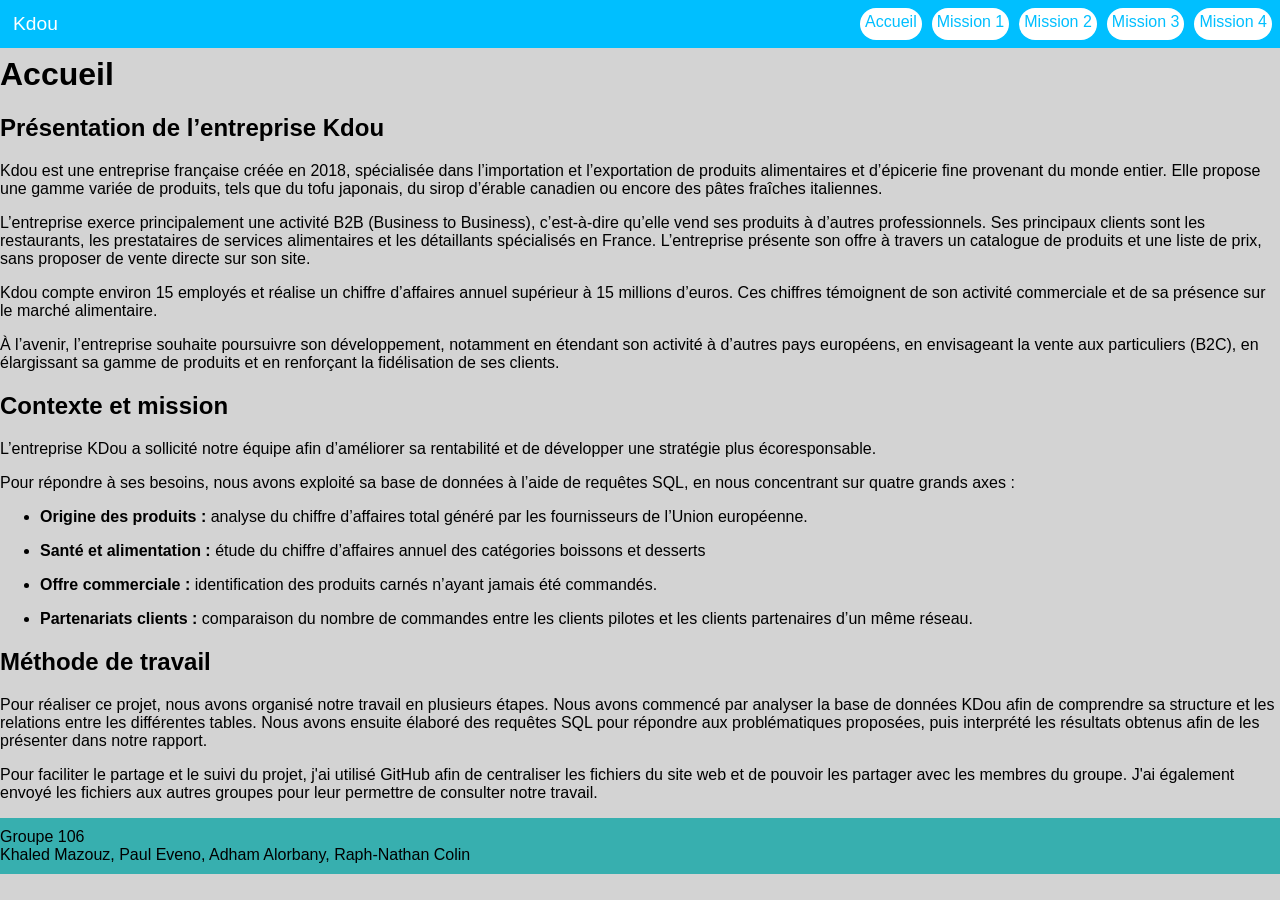
==== index.html @ 7a4a5023 "Add files via upload" ====
<!DOCTYPE html>
<html lang="fr">
<head>
    <meta charset="UTF-8">
    <meta name="viewport" content="width=device-width, initial-scale=1.0">
    <title>Accueil</title>
    <link rel="stylesheet" href="style.css">
</head>
<body>
    <header>
        <nav>
            <div>Kdou</div>
            <input type="checkbox" id="menu">
            <label for="menu">☰</label>

            <a href="accueil.html">Accueil</a>
            <a href="mission1.html">Mission 1</a>
            <a href="mission2.html">Mission 2</a>
            <a href="mission3.html">Mission 3</a>
            <a href="mission4.html">Mission 4</a>
        </nav>
    </header>
    <h1>Accueil</h1>
    <main>
        <section>
		<h2>Présentation de l’entreprise Kdou</h2>
        <p>
			Kdou est une entreprise française créée en 2018, 
			spécialisée dans l’importation et l’exportation de produits alimentaires et d’épicerie fine provenant du monde entier. 
			Elle propose une gamme variée de produits, tels que du tofu japonais, du sirop d’érable canadien ou encore des pâtes fraîches italiennes.
        </p>
        <p>
            L’entreprise exerce principalement une activité B2B (Business to Business), 
            c’est-à-dire qu’elle vend ses produits à d’autres professionnels. 
            Ses principaux clients sont les restaurants, les prestataires de services alimentaires et les détaillants spécialisés en France. 
            L’entreprise présente son offre à travers un catalogue de produits et une liste de prix, 
            sans proposer de vente directe sur son site.
        </p>
        <p>
            Kdou compte environ 15 employés et réalise un chiffre d’affaires annuel supérieur à 15 millions d’euros. 
            Ces chiffres témoignent de son activité commerciale et de sa présence sur le marché alimentaire.
        </p>
        <p>
            À l’avenir, l’entreprise souhaite poursuivre son développement, 
            notamment en étendant son activité à d’autres pays européens, 
            en envisageant la vente aux particuliers (B2C), 
            en élargissant sa gamme de produits et en renforçant la fidélisation de ses clients.
        </p>
        </section>
        <section>
        <h2>Contexte et mission</h2>
        <p>
            L’entreprise KDou a sollicité notre équipe afin d’améliorer 
            sa rentabilité et de développer une stratégie plus écoresponsable.
        </p>
        <p>
            Pour répondre à ses besoins, 
            nous avons exploité sa base de données à l’aide de requêtes SQL, 
            en nous concentrant sur quatre grands axes :
        </p>
        <ul>
            <li>
                <p> 
                    <strong>Origine des produits :</strong>
                    analyse du chiffre d’affaires total généré par les fournisseurs de l’Union européenne.
                </p>
            </li>
            <li>
                <p> 
                    <strong>Santé et alimentation :</strong>
                    étude du chiffre d’affaires annuel des catégories boissons et desserts
                </p>
            </li>
            <li>
                <p> 
                    <strong>Offre commerciale :</strong>
                    identification des produits carnés n’ayant jamais été commandés.
                </p>
            </li>
             <li>
                <p> 
                    <strong>Partenariats clients :</strong>
                    comparaison du nombre de commandes entre les clients pilotes et les clients partenaires d’un même réseau.
                </p>
            </li>
        </ul>

        </section>
        <section>
        <h2>Méthode de travail</h2>
        <p>
            Pour réaliser ce projet, nous avons organisé notre travail en plusieurs étapes. 
            Nous avons commencé par analyser la base de données KDou afin de comprendre sa structure 
            et les relations entre les différentes tables. Nous avons ensuite élaboré des requêtes SQL pour répondre aux problématiques proposées, 
            puis interprété les résultats obtenus afin de les présenter dans notre rapport.
        </p>
        <p>
            Pour faciliter le partage et le suivi du projet, 
            j'ai utilisé GitHub afin de centraliser les fichiers du site web et de pouvoir 
            les partager avec les membres du groupe. J'ai également envoyé 
            les fichiers aux autres groupes pour leur permettre de consulter notre travail.
        </p>
        </section>
    </main>    
    <footer>
        <div>Groupe 106</div>
        <div>Khaled Mazouz, Paul Eveno, Adham Alorbany, Raph-Nathan Colin</div>
    </footer>
</body>
</html>
---- style.css ----
body{
    background-color: lightgray;
    margin: 0;
    margin-top: 3.5rem;
    padding: 0;
    font-family:Verdana, Geneva, Tahoma, sans-serif;

}

* {
    box-sizing: border-box;
}


nav{
    display: flex;
    position: fixed;
    top: 0;
    z-index: 1000;
    width: 100%;
    justify-content: right;
    padding : 0.5rem;
    background-color: deepskyblue;
    gap: 10px;
    box-sizing: border-box;
}



nav div:first-child {
    margin-right: auto;
    padding : 5px;
    font-size: 1.2rem;
    color: white;

}

nav label[for="menu"] {
    display: none;

}

#menu {
    display: none;
}
    


nav a {
    background-color: white;
    color: deepskyblue;
    text-decoration: none;
    border-radius : 25px;
    padding : 5px;
}

a:hover{
    background-color: rgb(55, 175, 175);
}

pre {
    background-color: #f2f2f2;
    padding: 1rem;
    padding-left: 0;
    border-radius: 8px;
}

table{
    padding: 1rem;
    width: 80%
}
td, th{
    text-align: center;
    border-bottom: 2px solid teal;
    border-left: 2px solid teal;
    border-right: 2px solid teal;
    
}
thead{
    background-color: teal;
    color: antiquewhite;
}
tbody{
    background-color: antiquewhite;
}





footer{
    width: 100%;
    bottom: 0;
    left: 0;
    padding: 10px;
    padding-left: 0;
    background-color: rgb(55, 175, 175);
}

@media (max-width: 768px) {

    footer{
        position: static;
        margin-top: 2rem;

    }

    nav{
        flex-wrap: wrap;
        position: fixed;
        width: 100%;
        top: 0;
    }

    nav a{
        display: none;
    }

    nav label[for="menu"] {
    display: block;
    padding: 5px;
    font-size: 1.2rem;
    color: white;
    flex-direction: row;

    }


    
    #menu:checked ~ a{
        display: flex;
        width: 100%;
    }

    #menu:checked ~ a:hover{
        background-color: rgb(55, 175, 175);
    }



    #menu:not(:checked) ~ a{
        display: none;
    }



}
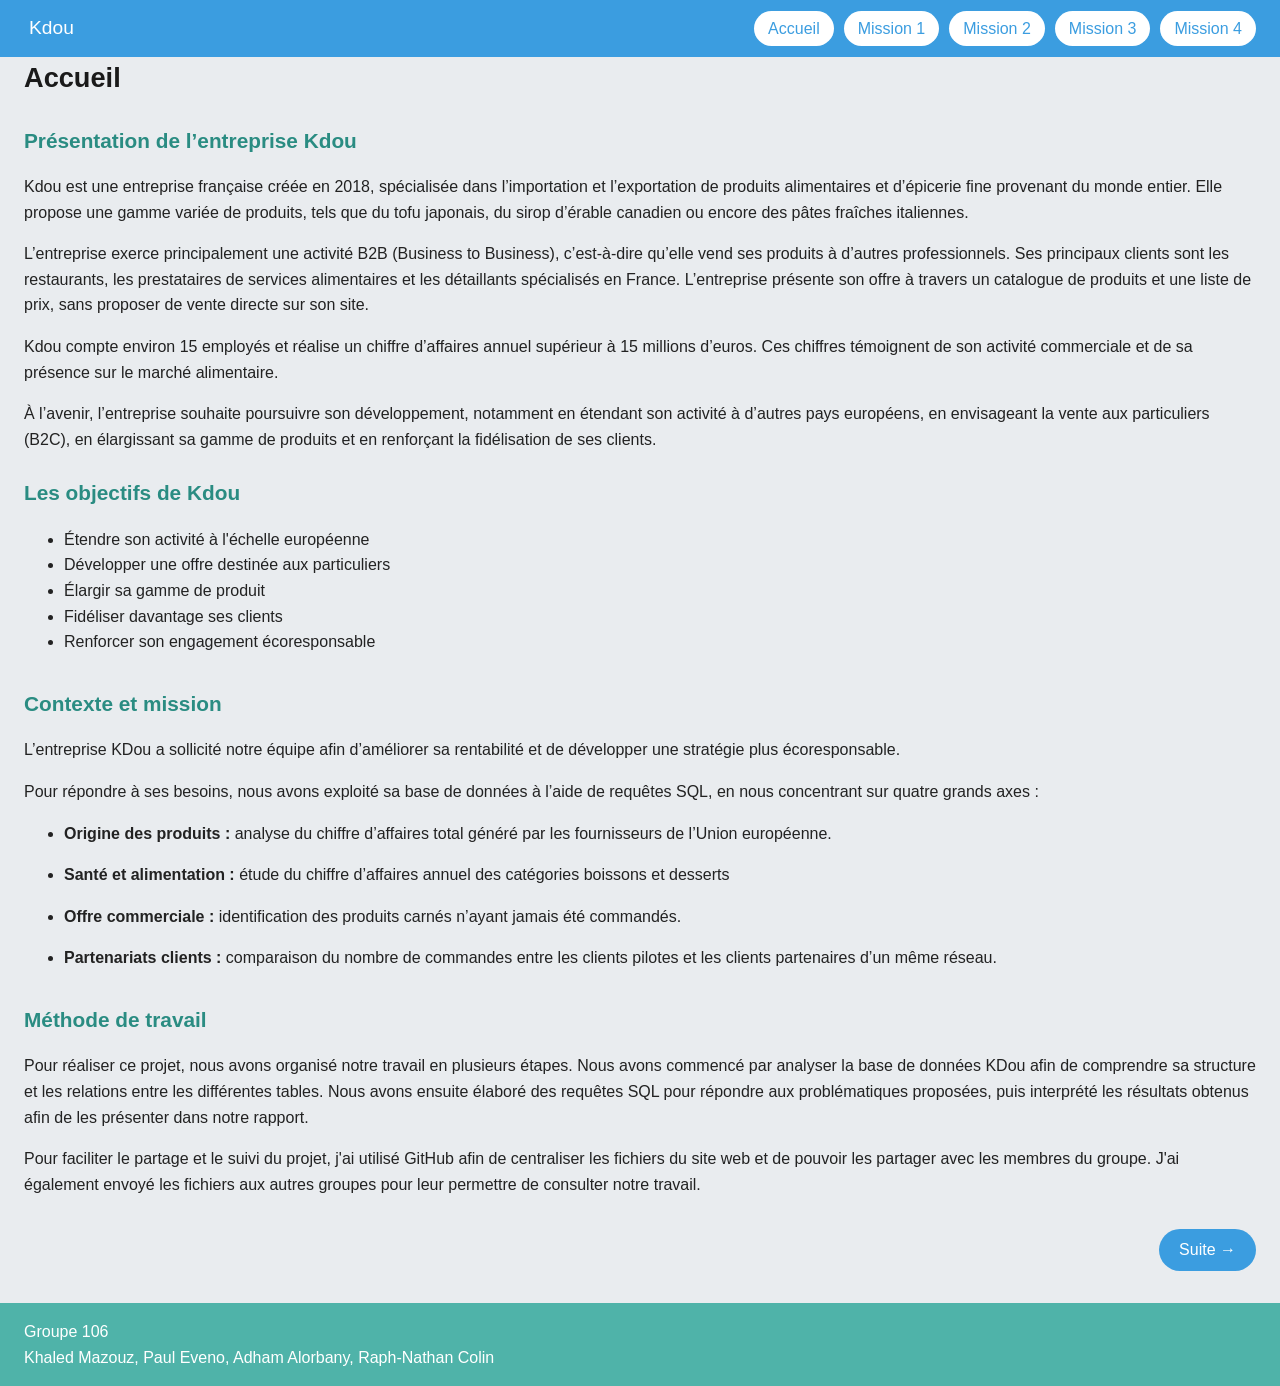
==== commit e315657d: "Update index.html" ====
--- a/index.html
+++ b/index.html
@@ -13,7 +13,7 @@
             <input type="checkbox" id="menu">
             <label for="menu">☰</label>
 
-            <a href="accueil.html">Accueil</a>
+            <a href="index.html">Accueil</a>
             <a href="mission1.html">Mission 1</a>
             <a href="mission2.html">Mission 2</a>
             <a href="mission3.html">Mission 3</a>
@@ -23,85 +23,96 @@
     <h1>Accueil</h1>
     <main>
         <section>
-		<h2>Présentation de l’entreprise Kdou</h2>
-        <p>
-			Kdou est une entreprise française créée en 2018, 
-			spécialisée dans l’importation et l’exportation de produits alimentaires et d’épicerie fine provenant du monde entier. 
-			Elle propose une gamme variée de produits, tels que du tofu japonais, du sirop d’érable canadien ou encore des pâtes fraîches italiennes.
-        </p>
-        <p>
-            L’entreprise exerce principalement une activité B2B (Business to Business), 
-            c’est-à-dire qu’elle vend ses produits à d’autres professionnels. 
-            Ses principaux clients sont les restaurants, les prestataires de services alimentaires et les détaillants spécialisés en France. 
-            L’entreprise présente son offre à travers un catalogue de produits et une liste de prix, 
-            sans proposer de vente directe sur son site.
-        </p>
-        <p>
-            Kdou compte environ 15 employés et réalise un chiffre d’affaires annuel supérieur à 15 millions d’euros. 
-            Ces chiffres témoignent de son activité commerciale et de sa présence sur le marché alimentaire.
-        </p>
-        <p>
-            À l’avenir, l’entreprise souhaite poursuivre son développement, 
-            notamment en étendant son activité à d’autres pays européens, 
-            en envisageant la vente aux particuliers (B2C), 
-            en élargissant sa gamme de produits et en renforçant la fidélisation de ses clients.
-        </p>
+			<h2>Présentation de l’entreprise Kdou</h2>
+        	<p>
+				Kdou est une entreprise française créée en 2018, 
+				spécialisée dans l’importation et l’exportation de produits alimentaires et d’épicerie fine provenant du monde entier. 
+				Elle propose une gamme variée de produits, tels que du tofu japonais, du sirop d’érable canadien ou encore des pâtes fraîches italiennes.
+        	</p>
+        	<p>
+            	L’entreprise exerce principalement une activité B2B (Business to Business), 
+            	c’est-à-dire qu’elle vend ses produits à d’autres professionnels. 
+            	Ses principaux clients sont les restaurants, les prestataires de services alimentaires et les détaillants spécialisés en France. 
+            	L’entreprise présente son offre à travers un catalogue de produits et une liste de prix, 
+            	sans proposer de vente directe sur son site.
+        	</p>
+        	<p>
+            	Kdou compte environ 15 employés et réalise un chiffre d’affaires annuel supérieur à 15 millions d’euros. 
+            	Ces chiffres témoignent de son activité commerciale et de sa présence sur le marché alimentaire.
+        	</p>
+        	<p>
+            	À l’avenir, l’entreprise souhaite poursuivre son développement, 
+            	notamment en étendant son activité à d’autres pays européens, 
+            	en envisageant la vente aux particuliers (B2C), 
+            	en élargissant sa gamme de produits et en renforçant la fidélisation de ses clients.
+        	</p>
+			<h2>Les objectifs de Kdou</h2>
+			<ul>
+				<li>Étendre son activité à l'échelle européenne</li>
+				<li>Développer une offre destinée aux particuliers</li>
+				<li>Élargir sa gamme de produit</li>
+				<li>Fidéliser davantage ses clients</li>
+				<li>Renforcer son engagement écoresponsable</li>
+			</ul>
         </section>
         <section>
-        <h2>Contexte et mission</h2>
-        <p>
-            L’entreprise KDou a sollicité notre équipe afin d’améliorer 
-            sa rentabilité et de développer une stratégie plus écoresponsable.
-        </p>
-        <p>
-            Pour répondre à ses besoins, 
-            nous avons exploité sa base de données à l’aide de requêtes SQL, 
-            en nous concentrant sur quatre grands axes :
-        </p>
-        <ul>
-            <li>
-                <p> 
-                    <strong>Origine des produits :</strong>
-                    analyse du chiffre d’affaires total généré par les fournisseurs de l’Union européenne.
-                </p>
-            </li>
-            <li>
-                <p> 
-                    <strong>Santé et alimentation :</strong>
-                    étude du chiffre d’affaires annuel des catégories boissons et desserts
-                </p>
-            </li>
-            <li>
-                <p> 
-                    <strong>Offre commerciale :</strong>
-                    identification des produits carnés n’ayant jamais été commandés.
-                </p>
-            </li>
-             <li>
-                <p> 
-                    <strong>Partenariats clients :</strong>
-                    comparaison du nombre de commandes entre les clients pilotes et les clients partenaires d’un même réseau.
-                </p>
-            </li>
-        </ul>
+        	<h2>Contexte et mission</h2>
+        	<p>
+            	L’entreprise KDou a sollicité notre équipe afin d’améliorer 
+            	sa rentabilité et de développer une stratégie plus écoresponsable.
+        	</p>
+        	<p>
+            	Pour répondre à ses besoins, 
+            	nous avons exploité sa base de données à l’aide de requêtes SQL, 
+            	en nous concentrant sur quatre grands axes :
+        	</p>
+        	<ul>
+            	<li>
+                	<p> 
+                    	<strong>Origine des produits :</strong>
+                    	analyse du chiffre d’affaires total généré par les fournisseurs de l’Union européenne.
+                	</p>
+            	</li>
+            	<li>
+                	<p> 
+                    	<strong>Santé et alimentation :</strong>
+                    	étude du chiffre d’affaires annuel des catégories boissons et desserts
+                	</p>
+            	</li>
+            	<li>
+                	<p> 
+                    	<strong>Offre commerciale :</strong>
+                    	identification des produits carnés n’ayant jamais été commandés.
+                	</p>
+            	</li>
+             	<li>
+                	<p> 
+                    	<strong>Partenariats clients :</strong>
+                    	comparaison du nombre de commandes entre les clients pilotes et les clients partenaires d’un même réseau.
+                	</p>
+            	</li>
+        	</ul>
 
         </section>
-        <section>
-        <h2>Méthode de travail</h2>
-        <p>
-            Pour réaliser ce projet, nous avons organisé notre travail en plusieurs étapes. 
-            Nous avons commencé par analyser la base de données KDou afin de comprendre sa structure 
-            et les relations entre les différentes tables. Nous avons ensuite élaboré des requêtes SQL pour répondre aux problématiques proposées, 
-            puis interprété les résultats obtenus afin de les présenter dans notre rapport.
-        </p>
-        <p>
-            Pour faciliter le partage et le suivi du projet, 
-            j'ai utilisé GitHub afin de centraliser les fichiers du site web et de pouvoir 
-            les partager avec les membres du groupe. J'ai également envoyé 
-            les fichiers aux autres groupes pour leur permettre de consulter notre travail.
-        </p>
+        	<section>
+        	<h2>Méthode de travail</h2>
+        	<p>
+            	Pour réaliser ce projet, nous avons organisé notre travail en plusieurs étapes. 
+            	Nous avons commencé par analyser la base de données KDou afin de comprendre sa structure 
+            	et les relations entre les différentes tables. Nous avons ensuite élaboré des requêtes SQL pour répondre aux problématiques proposées, 
+            	puis interprété les résultats obtenus afin de les présenter dans notre rapport.
+        	</p>
+        	<p>
+            	Pour faciliter le partage et le suivi du projet, 
+            	j'ai utilisé GitHub afin de centraliser les fichiers du site web et de pouvoir 
+            	les partager avec les membres du groupe. J'ai également envoyé 
+            	les fichiers aux autres groupes pour leur permettre de consulter notre travail.
+        	</p>
         </section>
-    </main>    
+    </main>
+	<div class="suite">
+        <a href="mission1.html">Suite →</a>
+    </div>
     <footer>
         <div>Groupe 106</div>
         <div>Khaled Mazouz, Paul Eveno, Adham Alorbany, Raph-Nathan Colin</div>
--- a/style.css
+++ b/style.css
@@ -1,147 +1,182 @@
-body{
-    background-color: lightgray;
-    margin: 0;
-    margin-top: 3.5rem;
-    padding: 0;
-    font-family:Verdana, Geneva, Tahoma, sans-serif;
-
-}
-
 * {
     box-sizing: border-box;
 }
 
+body {
+    background-color: #e9ecef;
+    margin: 0;
+    margin-top: 3.5rem;
+    padding: 0;
+    font-family: Verdana, Geneva, Tahoma, sans-serif;
+    line-height: 1.6;
+    color: #222;
+}
 
-nav{
+nav {
     display: flex;
     position: fixed;
     top: 0;
     z-index: 1000;
     width: 100%;
     justify-content: right;
-    padding : 0.5rem;
-    background-color: deepskyblue;
+    align-items: center;
+    padding: 0.5rem 1.5rem;
+    background-color: #3b9de0;
     gap: 10px;
-    box-sizing: border-box;
 }
-
-
 
 nav div:first-child {
     margin-right: auto;
-    padding : 5px;
+    padding: 5px;
     font-size: 1.2rem;
     color: white;
-
 }
 
 nav label[for="menu"] {
     display: none;
-
 }
 
 #menu {
     display: none;
 }
-    
-
 
 nav a {
     background-color: white;
-    color: deepskyblue;
+    color: #3b9de0;
     text-decoration: none;
-    border-radius : 25px;
-    padding : 5px;
+    border-radius: 25px;
+    padding: 5px 14px;
 }
 
-a:hover{
-    background-color: rgb(55, 175, 175);
+nav a:hover {
+    background-color: #4fb3a9;
+    color: white;
+}
+
+h1 {
+    margin: 2rem 0 1rem;
+    padding: 0 1.5rem;
+    font-size: 1.7rem;
+    color: #1a1a1a;
+}
+
+main {
+    padding: 0 1.5rem;
+}
+
+section {
+    margin-bottom: 2rem;
+}
+
+h2 {
+    font-size: 1.3rem;
+    margin-top: 1.5rem;
+    color: #2a8c82;
+}
+
+h3 {
+    font-size: 1.05rem;
+    margin-top: 1.2rem;
 }
 
 pre {
     background-color: #f2f2f2;
     padding: 1rem;
-    padding-left: 0;
     border-radius: 8px;
+    overflow-x: auto;
+    font-size: 0.9rem;
 }
 
-table{
-    padding: 1rem;
-    width: 80%
-}
-td, th{
-    text-align: center;
-    border-bottom: 2px solid teal;
-    border-left: 2px solid teal;
-    border-right: 2px solid teal;
-    
-}
-thead{
-    background-color: teal;
-    color: antiquewhite;
-}
-tbody{
-    background-color: antiquewhite;
+table {
+    width: 80%;
+    margin: 1rem 0;
+    border-collapse: collapse;
 }
 
+td, th {
+    text-align: center;
+    padding: 0.6rem;
+    border-bottom: 2px solid #2a8c82;
+    border-left: 2px solid #2a8c82;
+    border-right: 2px solid #2a8c82;
+}
 
+thead {
+    background-color: #2a8c82;
+    color: #f6efe4;
+}
 
+tbody {
+    background-color: #f6efe4;
+}
 
+footer {
+    width: 100%;
+    margin-top: 2rem;
+    padding: 1rem 1.5rem;
+    color: white;
+    background-color: #4fb3a9;
+}
 
-footer{
-    width: 100%;
-    bottom: 0;
-    left: 0;
-    padding: 10px;
-    padding-left: 0;
-    background-color: rgb(55, 175, 175);
+.suite {
+    margin: 2rem 0;
+    padding: 0 1.5rem;
+    text-align: right;
+}
+
+.suite a {
+    display: inline-block;
+    background-color: #3b9de0;
+    color: white;
+    text-decoration: none;
+    padding: 8px 20px;
+    border-radius: 25px;
+}
+
+.suite a:hover {
+    background-color: #4fb3a9;
 }
 
 @media (max-width: 768px) {
 
-    footer{
+    footer {
         position: static;
         margin-top: 2rem;
-
     }
 
-    nav{
+    nav {
         flex-wrap: wrap;
         position: fixed;
         width: 100%;
         top: 0;
     }
 
-    nav a{
+    nav a {
         display: none;
     }
 
     nav label[for="menu"] {
-    display: block;
-    padding: 5px;
-    font-size: 1.2rem;
-    color: white;
-    flex-direction: row;
-
+        display: block;
+        padding: 5px;
+        font-size: 1.2rem;
+        color: white;
+        cursor: pointer;
     }
 
-
-    
-    #menu:checked ~ a{
+    #menu:checked ~ a {
         display: flex;
         width: 100%;
     }
 
-    #menu:checked ~ a:hover{
-        background-color: rgb(55, 175, 175);
-    }
-
-
-
-    #menu:not(:checked) ~ a{
+    #menu:not(:checked) ~ a {
         display: none;
     }
 
+    h1 {
+        font-size: 1.4rem;
+    }
 
-
-}
+    table {
+        width: 100%;
+    }
+}
